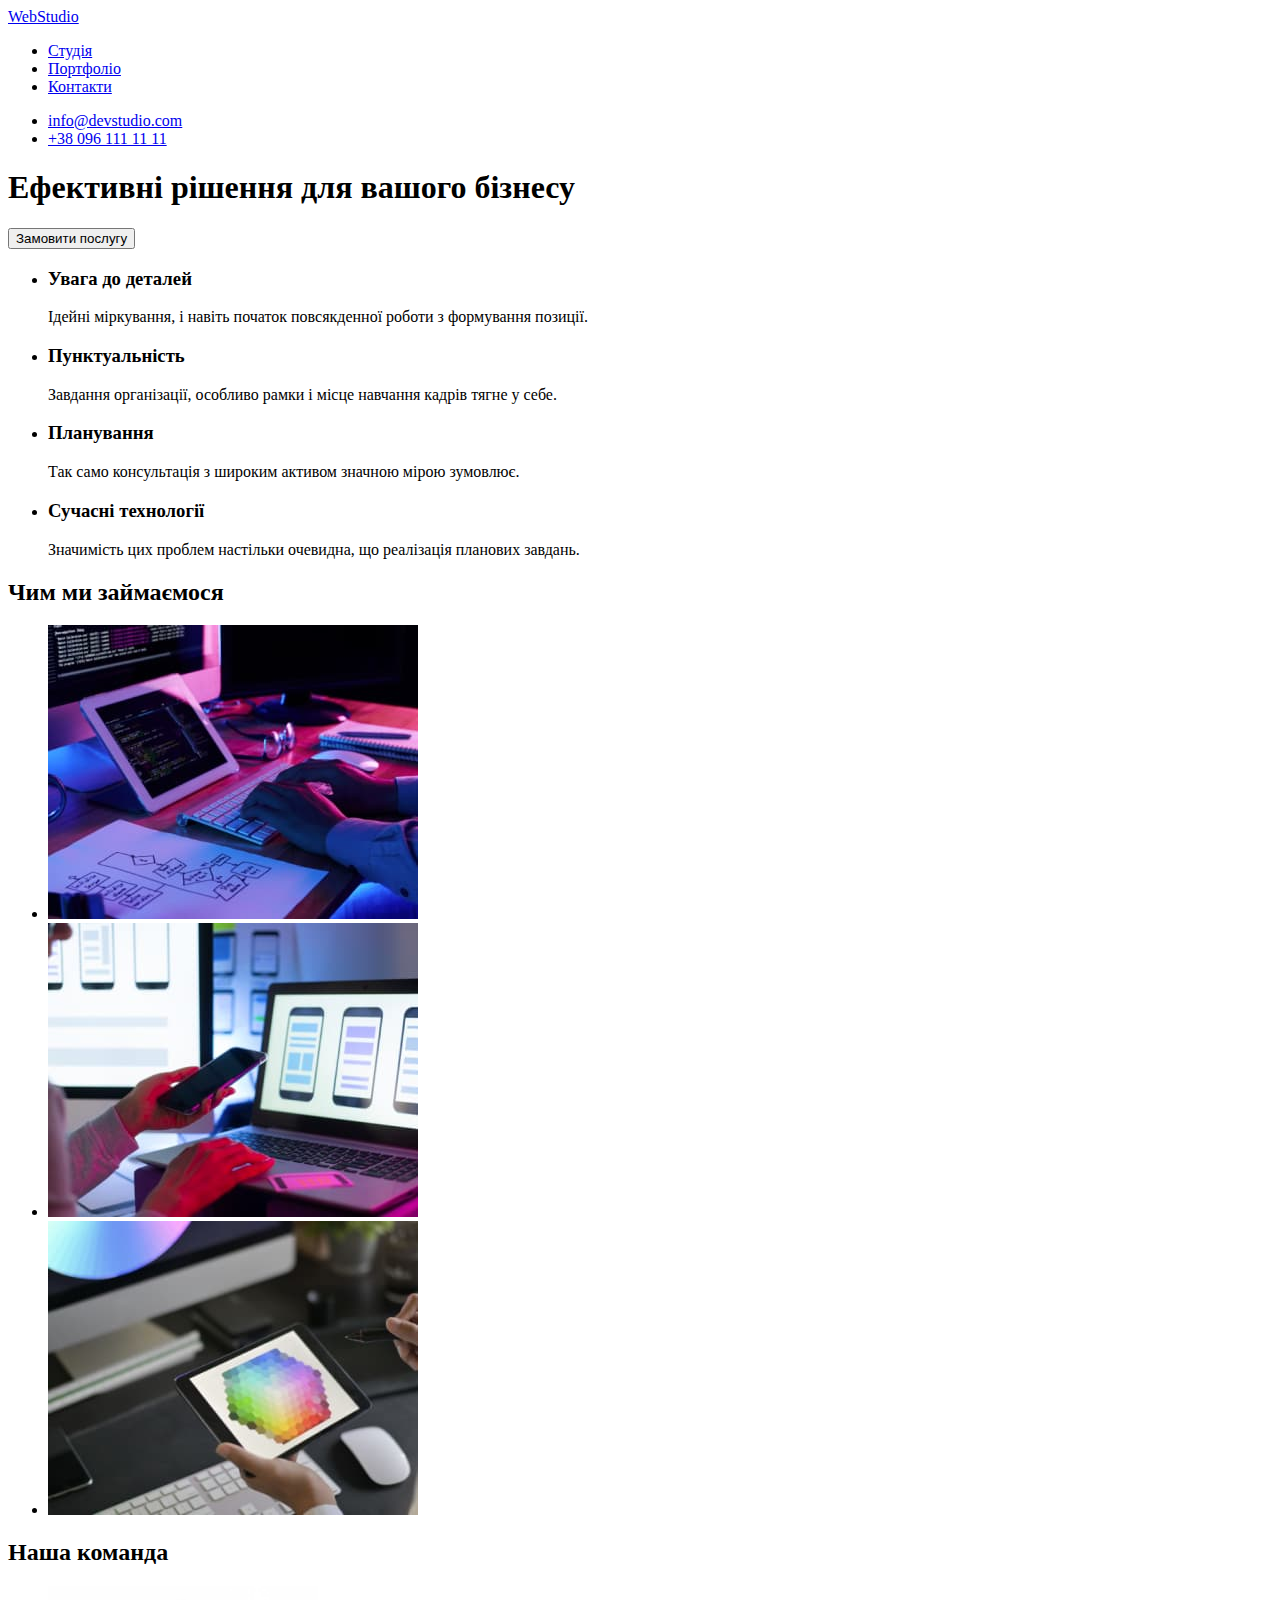
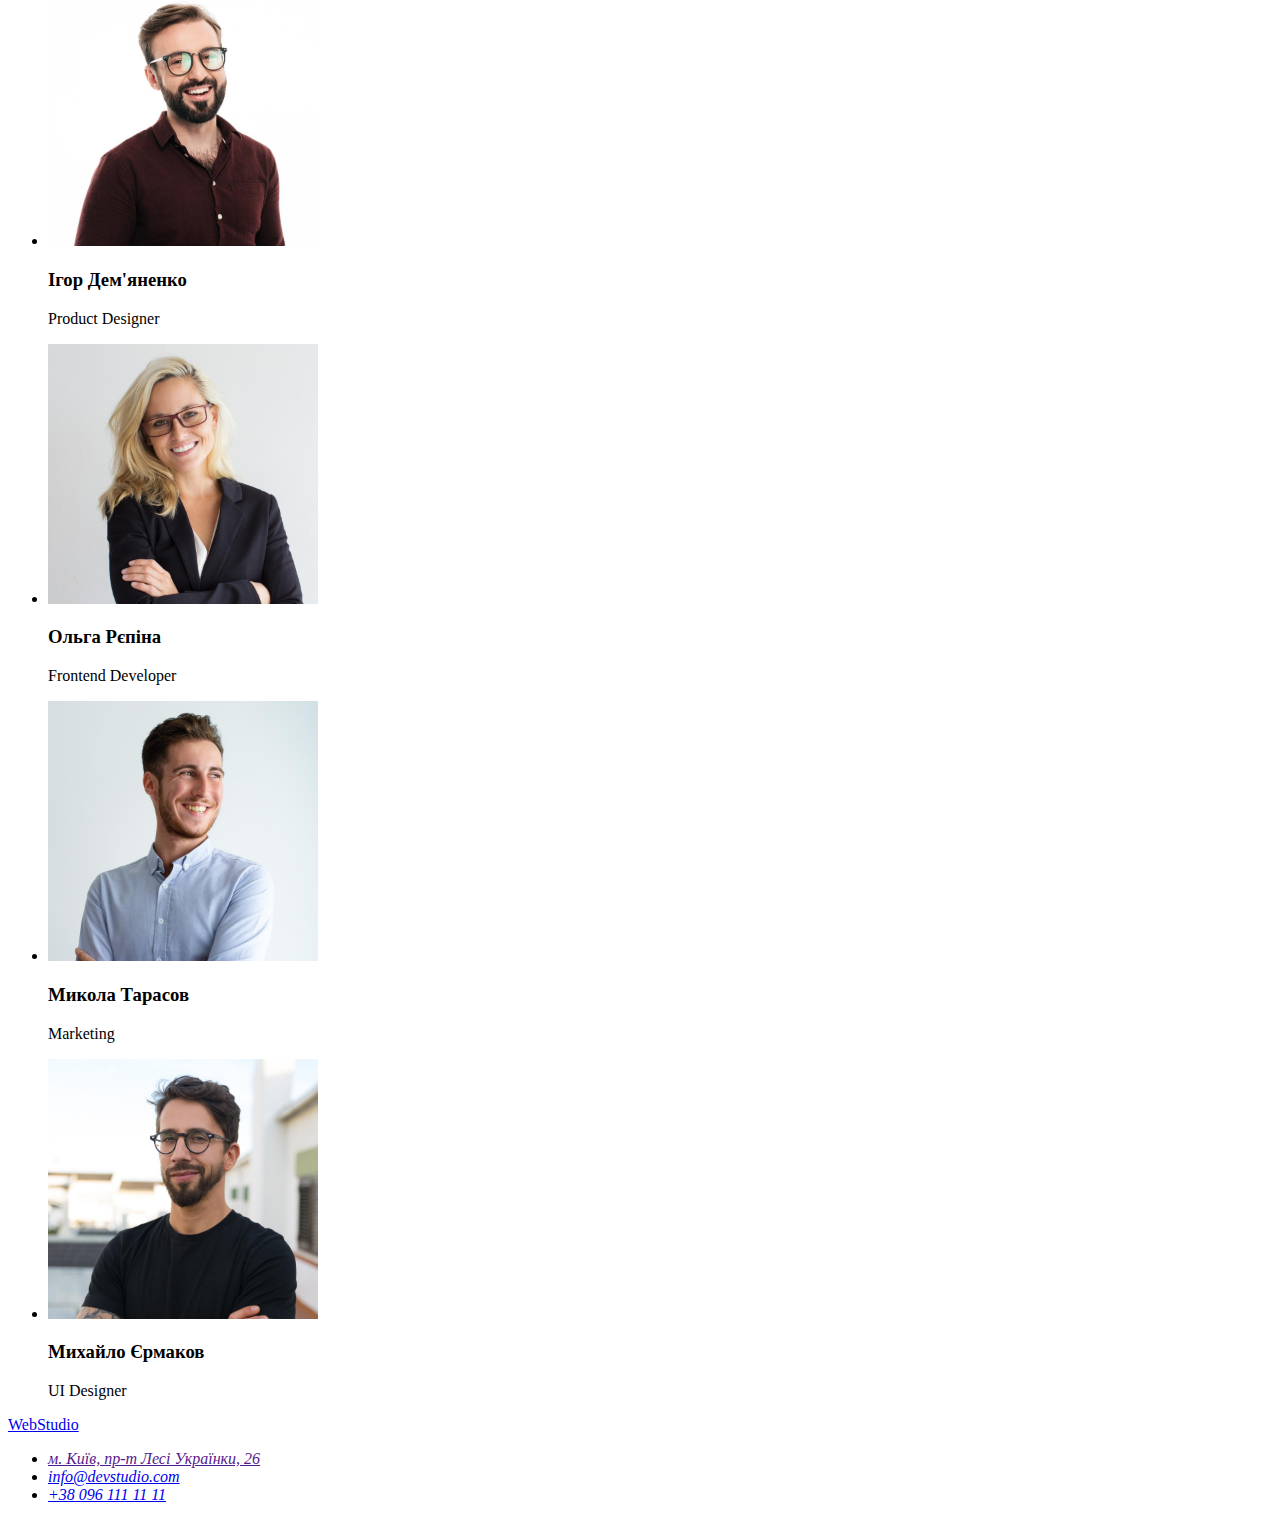
==== index.html @ a771fe7f "Start" ====
<!DOCTYPE html>
<html lang="uk">
  <head>
    <meta charset="UTF-8" />
    <meta http-equiv="X-UA-Compatible" content="IE=edge" />
    <meta name="viewport" content="width=device-width, initial-scale=1.0" />
    <title>Студія</title>
  </head>
  <body>
    <!-- Шапка -->
    <header>
      <!-- навігація -->
      <nav>
        <a href="./index.html">WebStudio</a>
        <ul>
          <li><a href="./index.html">Студія</a></li>
          <li><a href="#">Портфоліо</a></li>
          <li><a href="#">Контакти</a></li>
        </ul>
      </nav>
      <ul>
        <!-- контакти -->
        <li><a href="mailto:info@devstudio.com">info@devstudio.com</a></li>
        <li><a href="tel:+380961111111">+38 096 111 11 11</a></li>
      </ul>
    </header>
    <main>
      <!-- Герой -->
      <section>
        <h1>Ефективні рішення для вашого бізнесу</h1>
        <button type="button">Замовити послугу</button>
      </section>
      <!-- Переваги -->
      <section>
        <h2 hidden>Переваги</h2>
        <ul>
          <li>
            <h3>Увага до деталей</h3>
            <p>Ідейні міркування, і навіть початок повсякденної роботи з формування позиції.</p>
          </li>
          <li>
            <h3>Пунктуальність</h3>
            <p>Завдання організації, особливо рамки і місце навчання кадрів тягне у себе.</p>
          </li>
          <li>
            <h3>Планування</h3>
            <p>Так само консультація з широким активом значною мірою зумовлює.</p>
          </li>
          <li>
            <h3>Сучасні технології</h3>
            <p>Значимість цих проблем настільки очевидна, що реалізація планових завдань.</p>
          </li>
        </ul>
      </section>
      <!-- Чим ми займаємося -->
      <section>
        <h2>Чим ми займаємося</h2>
        <ul>
          <li><img src="./images/box1.jpg" alt="Пише код за клавіатурою" width="370" /></li>
          <li><img src="./images/box2.jpg" alt="Створення UI/UX для смартфонів" width="370" /></li>
          <li><img src="./images/box3.jpg" alt="Палітра на планшеті" width="370" /></li>
        </ul>
      </section>
      <!-- Наша команда -->
      <section>
        <h2>Наша команда</h2>
        <!-- карточки команди -->
        <ul>
          <li>
            <img src="./images/team1.jpg" alt="Бородань в окулярах посміхається" width="270" />
            <h3>Ігор Дем'яненко</h3>
            <p>Product Designer</p>
          </li>
          <li>
            <img src="./images/team2.jpg" alt="Блондинка в окулярах" width="270" />
            <h3>Ольга Рєпіна</h3>
            <p>Frontend Developer</p>
          </li>
          <li>
            <img src="./images/team3.jpg" alt="Чоловік посміхається" width="270" />
            <h3>Микола Тарасов</h3>
            <p>Marketing</p>
          </li>
          <li>
            <img src="./images/team4.jpg" alt="Бородань в окулярах" width="270" />
            <h3>Михайло Єрмаков</h3>
            <p>UI Designer</p>
          </li>
        </ul>
      </section>
    </main>
    <footer>
      <a href="./index.html">WebStudio</a>
      <address>
        <ul>
          <li><a href="">м. Київ, пр-т Лесі Українки, 26</a></li>
          <li><a href="mailto:info@devstudio.com">info@devstudio.com</a></li>
          <li><a href="tel:+380961111111">+38 096 111 11 11</a></li>
        </ul>
      </address>
    </footer>
  </body>
</html>
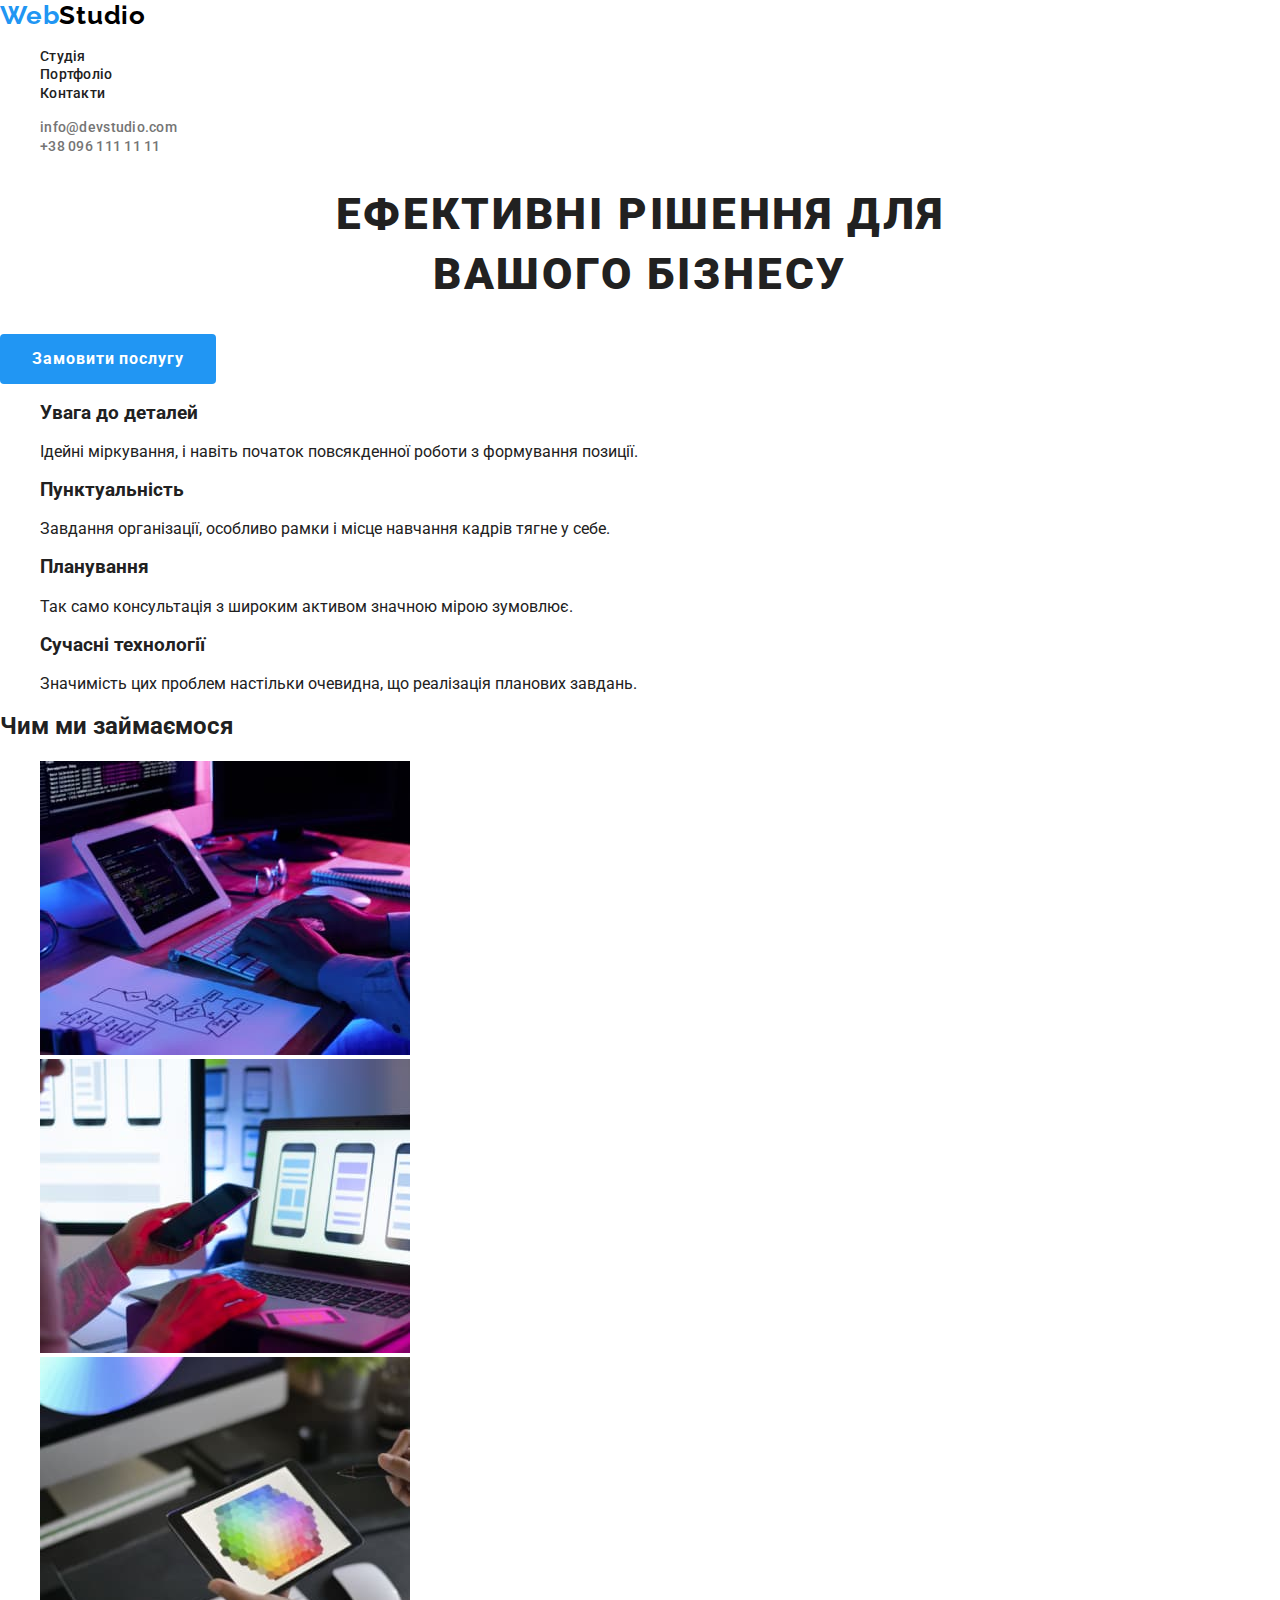
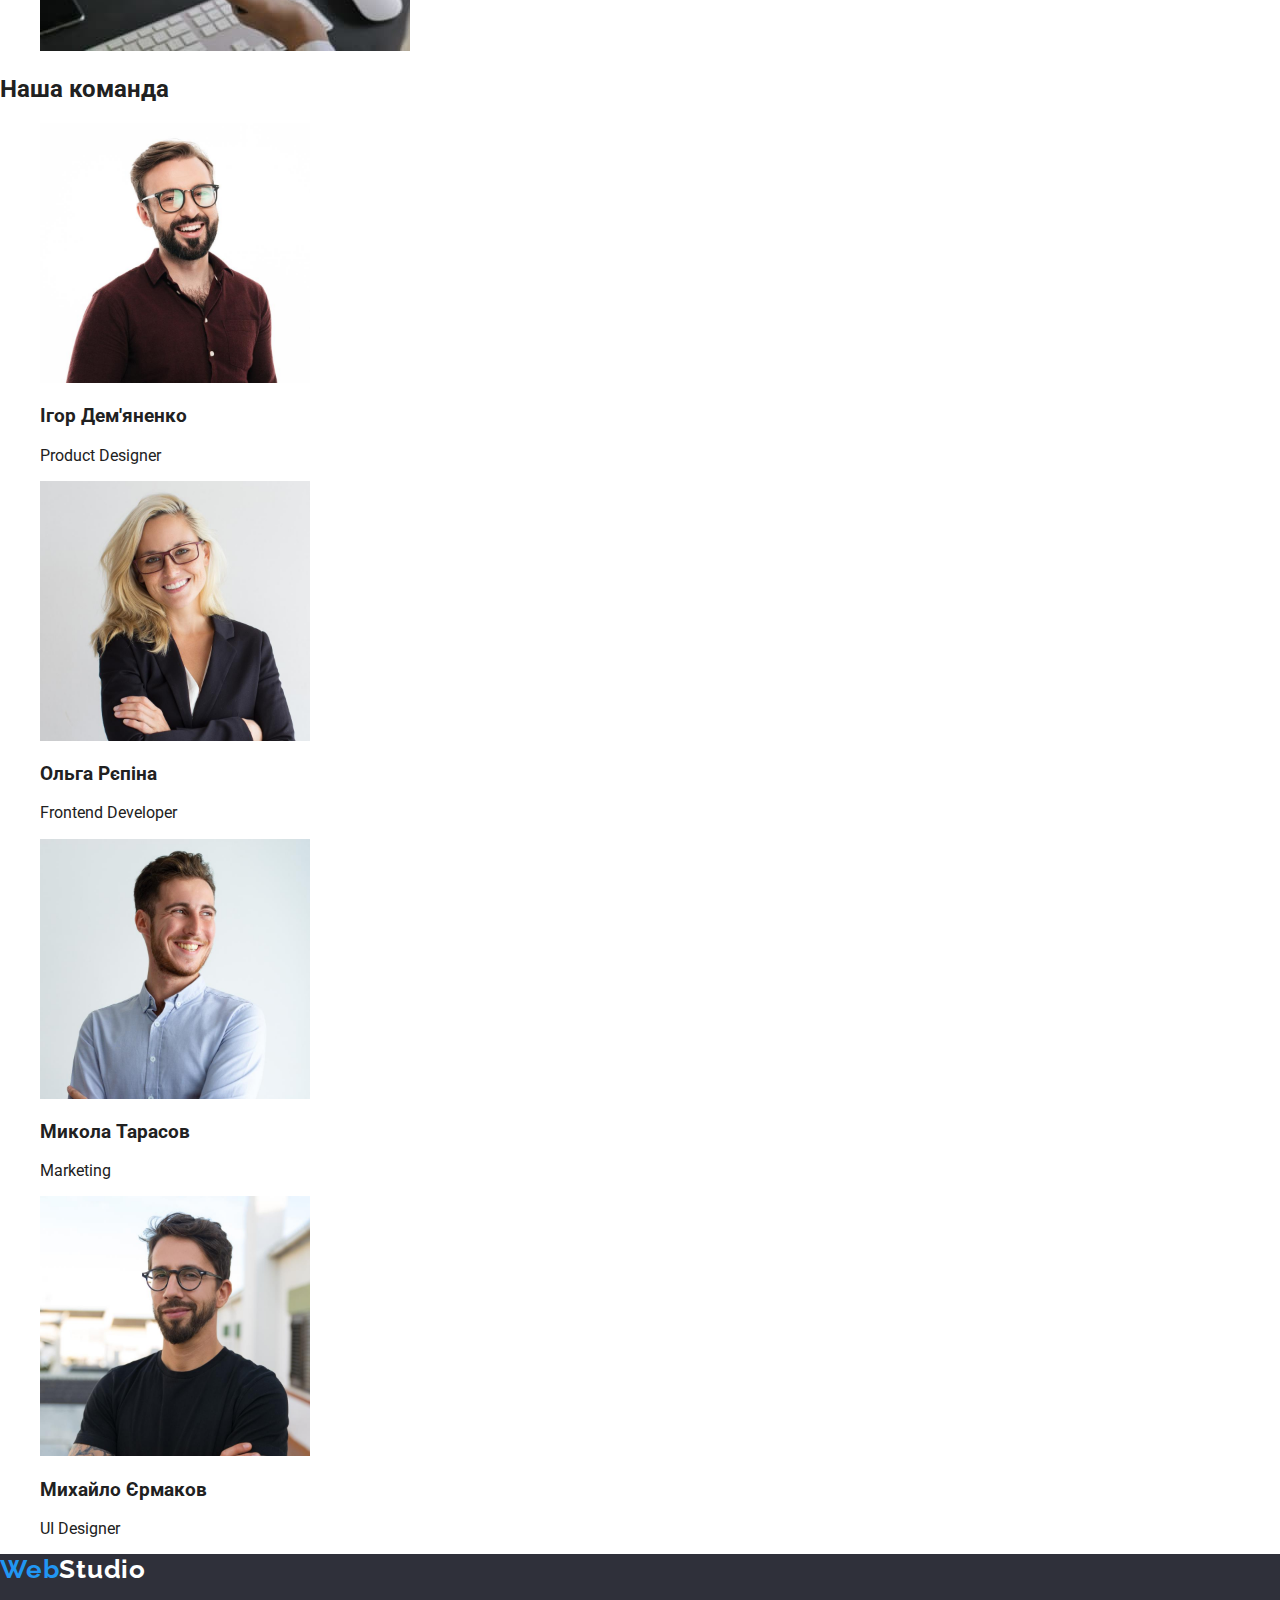
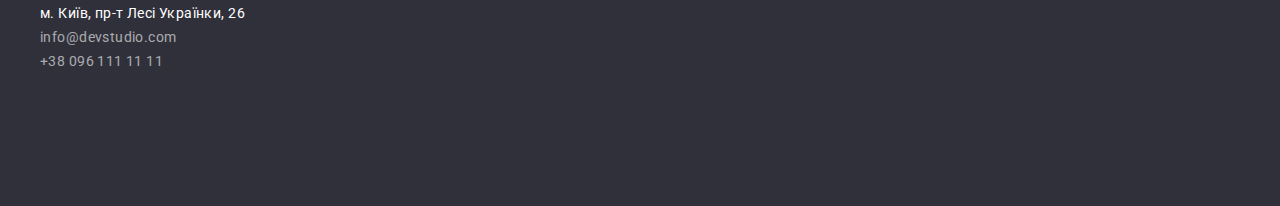
==== commit 5141abc1: "додає css" ====
--- a/index.html
+++ b/index.html
@@ -5,30 +5,44 @@
     <meta http-equiv="X-UA-Compatible" content="IE=edge" />
     <meta name="viewport" content="width=device-width, initial-scale=1.0" />
     <title>Студія</title>
+    <link rel="preconnect" href="https://fonts.googleapis.com" />
+    <link rel="preconnect" href="https://fonts.gstatic.com" crossorigin />
+    <link
+      href="https://fonts.googleapis.com/css2?family=Raleway:wght@700&family=Roboto:wght@400;500;700;900&display=swap"
+      rel="stylesheet"
+    />
+    <link
+      rel="stylesheet"
+      href="https://cdnjs.cloudflare.com/ajax/libs/modern-normalize/1.1.0/modern-normalize.min.css"
+    />
+    <link rel="stylesheet" href="./css/styles.css" />
   </head>
   <body>
     <!-- Шапка -->
     <header>
       <!-- навігація -->
       <nav>
-        <a href="./index.html">WebStudio</a>
+        <a href="./index.html" class="logo">Web<span class="black-logo">Studio</span></a>
         <ul>
-          <li><a href="./index.html">Студія</a></li>
-          <li><a href="#">Портфоліо</a></li>
-          <li><a href="#">Контакти</a></li>
+          <li><a class="nav-item" href="./index.html">Студія</a></li>
+          <li><a class="nav-item" href="./portfolio.html">Портфоліо</a></li>
+          <li><a class="nav-item" href="#">Контакти</a></li>
         </ul>
       </nav>
       <ul>
         <!-- контакти -->
-        <li><a href="mailto:info@devstudio.com">info@devstudio.com</a></li>
-        <li><a href="tel:+380961111111">+38 096 111 11 11</a></li>
+        <li><a class="contact-item" href="mailto:info@devstudio.com">info@devstudio.com</a></li>
+        <li><a class="contact-item" href="tel:+380961111111">+38 096 111 11 11</a></li>
       </ul>
     </header>
     <main>
       <!-- Герой -->
       <section>
-        <h1>Ефективні рішення для вашого бізнесу</h1>
-        <button type="button">Замовити послугу</button>
+        <h1>
+          Ефективні рішення для <br />
+          вашого бізнесу
+        </h1>
+        <button type="button" class="button-hero">Замовити послугу</button>
       </section>
       <!-- Переваги -->
       <section>
@@ -89,13 +103,13 @@
         </ul>
       </section>
     </main>
-    <footer>
-      <a href="./index.html">WebStudio</a>
+    <footer class="footer">
+      <a href="./index.html" class="logo">Web<span class="white-logo">Studio</span></a>
       <address>
         <ul>
-          <li><a href="">м. Київ, пр-т Лесі Українки, 26</a></li>
-          <li><a href="mailto:info@devstudio.com">info@devstudio.com</a></li>
-          <li><a href="tel:+380961111111">+38 096 111 11 11</a></li>
+          <li><a class="address-footer" href="">м. Київ, пр-т Лесі Українки, 26</a></li>
+          <li><a class="contact-footer" href="mailto:info@devstudio.com">info@devstudio.com</a></li>
+          <li><a class="contact-footer" href="tel:+380961111111">+38 096 111 11 11</a></li>
         </ul>
       </address>
     </footer>
--- a/css/styles.css
+++ b/css/styles.css
@@ -0,0 +1,139 @@
+:root {
+  --primary-text-color: #212121;
+  --secondary-text-color: #757575;
+  --accent-color: #2196f3;
+  --logo-black: #000000;
+  --logo-white: #ffffff;
+  --stroke-color: #eeeeee;
+  --text-color-in-footer: rgba(255, 255, 255, 0.6);
+  --bg-primary-color: #2f303a;
+  --white-color: #ffffff;
+  --bg-secondary-color: #f5f4fa;
+}
+
+body {
+  font-family: Roboto, sans-serif;
+  color: var(--primary-text-color);
+}
+
+.logo {
+  color: var(--accent-color);
+  font-family: 'Raleway';
+  font-weight: 700;
+  font-size: 26px;
+  line-height: 31px;
+  letter-spacing: 0.03em;
+  text-decoration: none;
+}
+.black-logo {
+  color: var(--logo-black);
+}
+.white-logo {
+  color: var(--logo-white);
+}
+
+li {
+  list-style-type: none;
+}
+
+.nav-item {
+  color: var(--primary-text-color);
+  text-decoration: none;
+  font-weight: 500;
+  font-size: 14px;
+  line-height: 16px;
+  letter-spacing: 0.02em;
+}
+
+.nav-item:hover,
+.nav-item:focus {
+  color: var(--accent-color);
+}
+
+.contact-item {
+  color: var(--secondary-text-color);
+  text-decoration: none;
+  font-weight: 500;
+  font-size: 14px;
+  line-height: 16px;
+  letter-spacing: 0.02em;
+}
+.contact-item:hover,
+.contact-item:focus {
+  color: var(--accent-color);
+}
+
+.footer {
+  background-color: var(--bg-primary-color);
+  height: 252px;
+}
+.address-footer {
+  color: var(--logo-white);
+  font-weight: 400;
+  font-style: normal;
+  font-size: 14px;
+  line-height: 24px;
+  letter-spacing: 0.03em;
+  text-decoration: none;
+}
+.address-footer:hover,
+.address-footer:focus {
+  color: var(--accent-color);
+}
+.contact-footer {
+  color: var(--text-color-in-footer);
+  font-weight: 400;
+  font-style: normal;
+  font-size: 14px;
+  line-height: 24px;
+  letter-spacing: 0.03em;
+  text-decoration: none;
+}
+.contact-footer:hover,
+.contact-footer:focus {
+  color: var(--accent-color);
+}
+h1 {
+  font-weight: 900;
+  font-size: 44px;
+  line-height: 60px;
+  text-align: center;
+  letter-spacing: 0.06em;
+  text-transform: uppercase;
+}
+
+.button-hero {
+  color: var(--white-color);
+  background-color: var(--accent-color);
+  cursor: pointer;
+  border: 0;
+  width: 216px;
+  height: 50px;
+  border-radius: 4px;
+  font-weight: 700;
+  font-size: 16px;
+  line-height: 30px;
+  text-align: center;
+  letter-spacing: 0.06em;
+}
+
+.button-filter {
+  color: var(--primary-text-color);
+  background-color: var(--bg-secondary-color);
+  cursor: pointer;
+  border: 0;
+  font-weight: 500;
+  font-size: 16px;
+  line-height: 26px;
+  text-align: center;
+  letter-spacing: 0.03em;
+  border-radius: 4px;
+}
+.button-filter:hover,
+.button-filter:focus {
+  color: var(--white-color);
+  background-color: var(--accent-color);
+  box-shadow: 0px 3px 1px rgba(0, 0, 0, 0.1), 0px 1px 2px rgba(0, 0, 0, 0.08),
+    0px 2px 2px rgba(0, 0, 0, 0.12);
+}
+/* TODO смотри в чеклист */
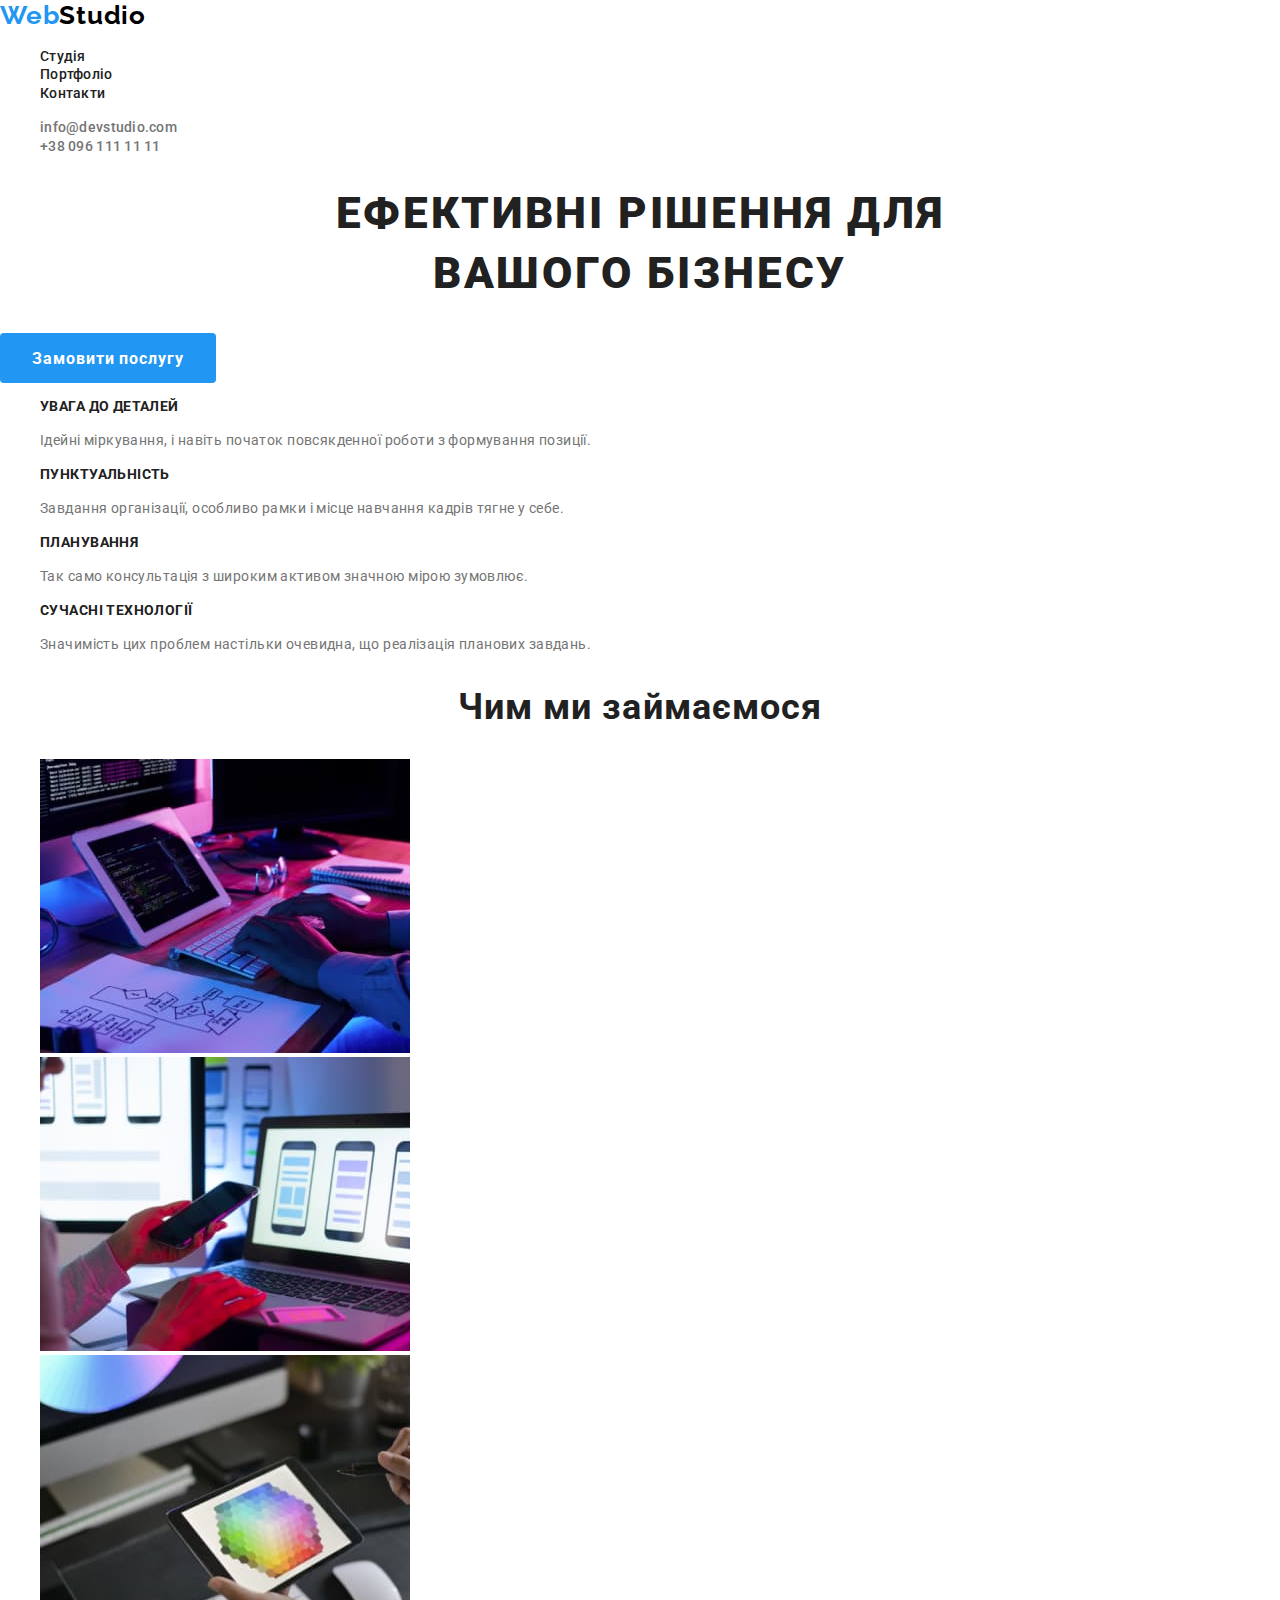
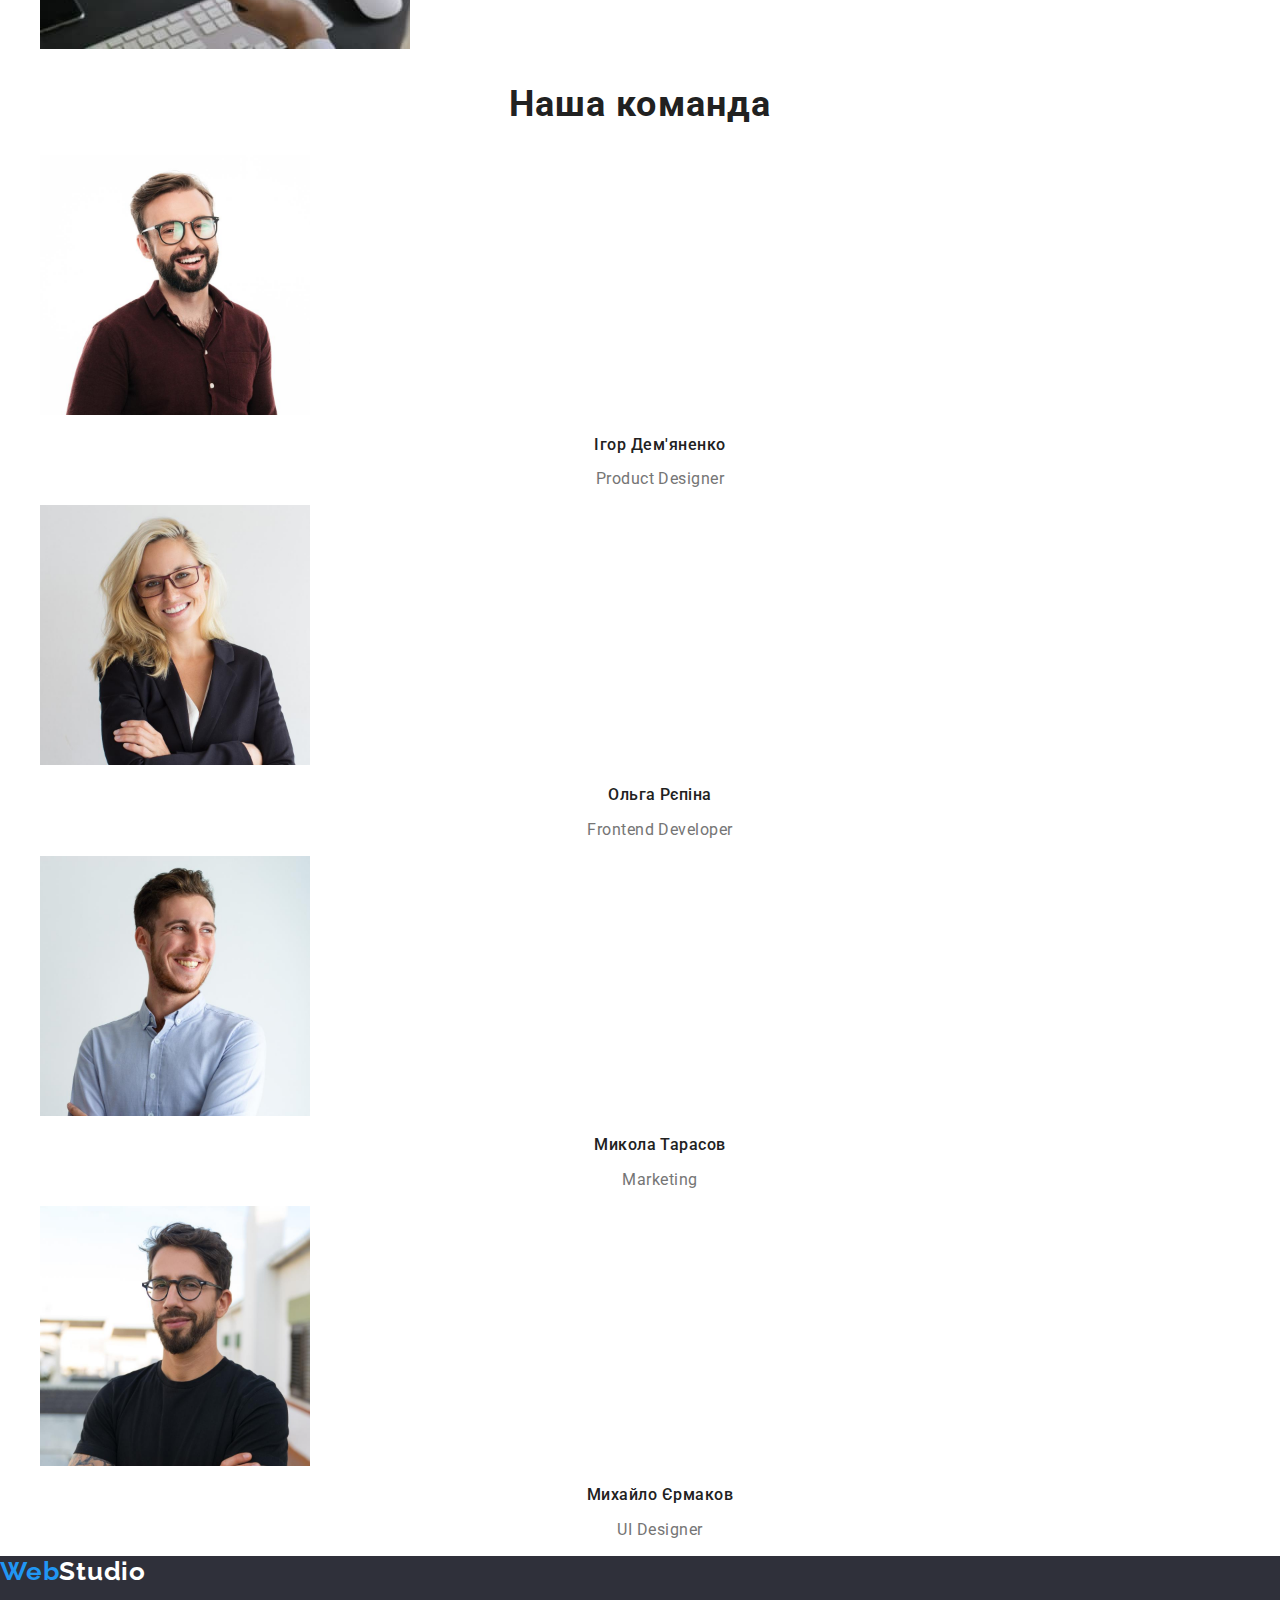
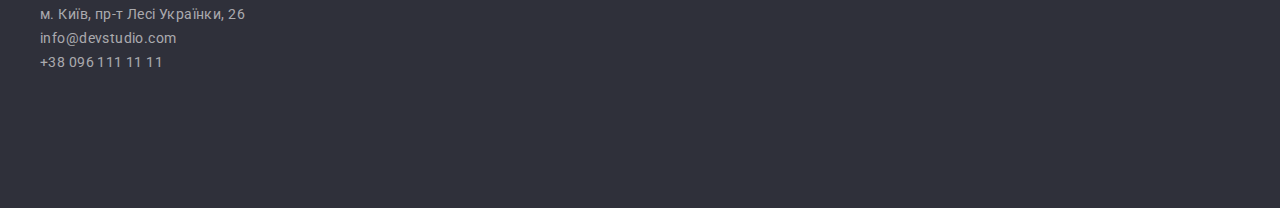
==== commit 9ec7a30b: "фінал дз 2" ====
--- a/index.html
+++ b/index.html
@@ -49,20 +49,20 @@
         <h2 hidden>Переваги</h2>
         <ul>
           <li>
-            <h3>Увага до деталей</h3>
-            <p>Ідейні міркування, і навіть початок повсякденної роботи з формування позиції.</p>
+            <h3 class="benefits-title">Увага до деталей</h3>
+            <p class="benefits-item">Ідейні міркування, і навіть початок повсякденної роботи з формування позиції.</p>
           </li>
           <li>
-            <h3>Пунктуальність</h3>
-            <p>Завдання організації, особливо рамки і місце навчання кадрів тягне у себе.</p>
+            <h3 class="benefits-title">Пунктуальність</h3>
+            <p class="benefits-item">Завдання організації, особливо рамки і місце навчання кадрів тягне у себе.</p>
           </li>
           <li>
-            <h3>Планування</h3>
-            <p>Так само консультація з широким активом значною мірою зумовлює.</p>
+            <h3 class="benefits-title">Планування</h3>
+            <p class="benefits-item">Так само консультація з широким активом значною мірою зумовлює.</p>
           </li>
           <li>
-            <h3>Сучасні технології</h3>
-            <p>Значимість цих проблем настільки очевидна, що реалізація планових завдань.</p>
+            <h3 class="benefits-title">Сучасні технології</h3>
+            <p class="benefits-item">Значимість цих проблем настільки очевидна, що реалізація планових завдань.</p>
           </li>
         </ul>
       </section>
@@ -82,23 +82,23 @@
         <ul>
           <li>
             <img src="./images/team1.jpg" alt="Бородань в окулярах посміхається" width="270" />
-            <h3>Ігор Дем'яненко</h3>
-            <p>Product Designer</p>
+            <h3 class="team-title">Ігор Дем'яненко</h3>
+            <p class="team-item">Product Designer</p>
           </li>
           <li>
             <img src="./images/team2.jpg" alt="Блондинка в окулярах" width="270" />
-            <h3>Ольга Рєпіна</h3>
-            <p>Frontend Developer</p>
+            <h3 class="team-title">Ольга Рєпіна</h3>
+            <p class="team-item">Frontend Developer</p>
           </li>
           <li>
             <img src="./images/team3.jpg" alt="Чоловік посміхається" width="270" />
-            <h3>Микола Тарасов</h3>
-            <p>Marketing</p>
+            <h3 class="team-title">Микола Тарасов</h3>
+            <p class="team-item">Marketing</p>
           </li>
           <li>
             <img src="./images/team4.jpg" alt="Бородань в окулярах" width="270" />
-            <h3>Михайло Єрмаков</h3>
-            <p>UI Designer</p>
+            <h3 class="team-title">Михайло Єрмаков</h3>
+            <p class="team-item">UI Designer</p>
           </li>
         </ul>
       </section>
@@ -107,7 +107,7 @@
       <a href="./index.html" class="logo">Web<span class="white-logo">Studio</span></a>
       <address>
         <ul>
-          <li><a class="address-footer" href="">м. Київ, пр-т Лесі Українки, 26</a></li>
+          <li><a class="contact-footer" href="https://goo.gl/maps/CPtrU1FHBa2aNyZL9" target="_blank" rel="noopener noreferrer nofollow">м. Київ, пр-т Лесі Українки, 26</a></li>
           <li><a class="contact-footer" href="mailto:info@devstudio.com">info@devstudio.com</a></li>
           <li><a class="contact-footer" href="tel:+380961111111">+38 096 111 11 11</a></li>
         </ul>
--- a/css/styles.css
+++ b/css/styles.css
@@ -21,7 +21,7 @@
   font-family: 'Raleway';
   font-weight: 700;
   font-size: 26px;
-  line-height: 31px;
+  line-height: 1.19;
   letter-spacing: 0.03em;
   text-decoration: none;
 }
@@ -41,7 +41,7 @@
   text-decoration: none;
   font-weight: 500;
   font-size: 14px;
-  line-height: 16px;
+  line-height: 1.14;
   letter-spacing: 0.02em;
 }
 
@@ -55,7 +55,7 @@
   text-decoration: none;
   font-weight: 500;
   font-size: 14px;
-  line-height: 16px;
+  line-height: 1.14;
   letter-spacing: 0.02em;
 }
 .contact-item:hover,
@@ -69,10 +69,8 @@
 }
 .address-footer {
   color: var(--logo-white);
-  font-weight: 400;
-  font-style: normal;
   font-size: 14px;
-  line-height: 24px;
+  line-height: 1.71;
   letter-spacing: 0.03em;
   text-decoration: none;
 }
@@ -82,10 +80,9 @@
 }
 .contact-footer {
   color: var(--text-color-in-footer);
-  font-weight: 400;
   font-style: normal;
   font-size: 14px;
-  line-height: 24px;
+  line-height: 1.71;
   letter-spacing: 0.03em;
   text-decoration: none;
 }
@@ -96,7 +93,7 @@
 h1 {
   font-weight: 900;
   font-size: 44px;
-  line-height: 60px;
+  line-height: 1.36;
   text-align: center;
   letter-spacing: 0.06em;
   text-transform: uppercase;
@@ -112,7 +109,7 @@
   border-radius: 4px;
   font-weight: 700;
   font-size: 16px;
-  line-height: 30px;
+  line-height: 1.87;
   text-align: center;
   letter-spacing: 0.06em;
 }
@@ -124,7 +121,7 @@
   border: 0;
   font-weight: 500;
   font-size: 16px;
-  line-height: 26px;
+  line-height: 1.62;
   text-align: center;
   letter-spacing: 0.03em;
   border-radius: 4px;
@@ -136,4 +133,61 @@
   box-shadow: 0px 3px 1px rgba(0, 0, 0, 0.1), 0px 1px 2px rgba(0, 0, 0, 0.08),
     0px 2px 2px rgba(0, 0, 0, 0.12);
 }
+
+/* Переваги */
+.benefits-title {
+  font-family: 'Roboto';
+  font-weight: 700;
+  font-size: 14px;
+  line-height: 1.14;
+  letter-spacing: 0.03em;
+  text-transform: uppercase;
+}
+
+.benefits-item {
+  font-size: 14px;
+  line-height: 1.71;
+  letter-spacing: 0.03em;
+  color: var(--secondary-text-color);
+}
+
+/* Чим ми займаємось */
+h2 {
+  font-weight: 700;
+  font-size: 36px;
+  line-height: 1.16;
+  text-align: center;
+  letter-spacing: 0.03em;
+}
+
+/* Наша команда */
+.team-title {
+  font-weight: 500;
+  font-size: 16px;
+  line-height: 1.18;
+  text-align: center;
+  letter-spacing: 0.03em;
+}
+
+.team-item {
+  font-size: 16px;
+  line-height: 1.18;
+  text-align: center;
+  letter-spacing: 0.03em;
+  color: var(--secondary-text-color);
+}
+
+/* Картки портфоліо */
+.card-title {
+  font-weight: 700;
+  font-size: 18px;
+  line-height: 2;
+  letter-spacing: 0.06em;
+}
+.card-item {
+  font-size: 16px;
+  line-height: 1.87;
+  letter-spacing: 0.03em;
+  color: var(--secondary-text-color);
+}
 /* TODO смотри в чеклист */
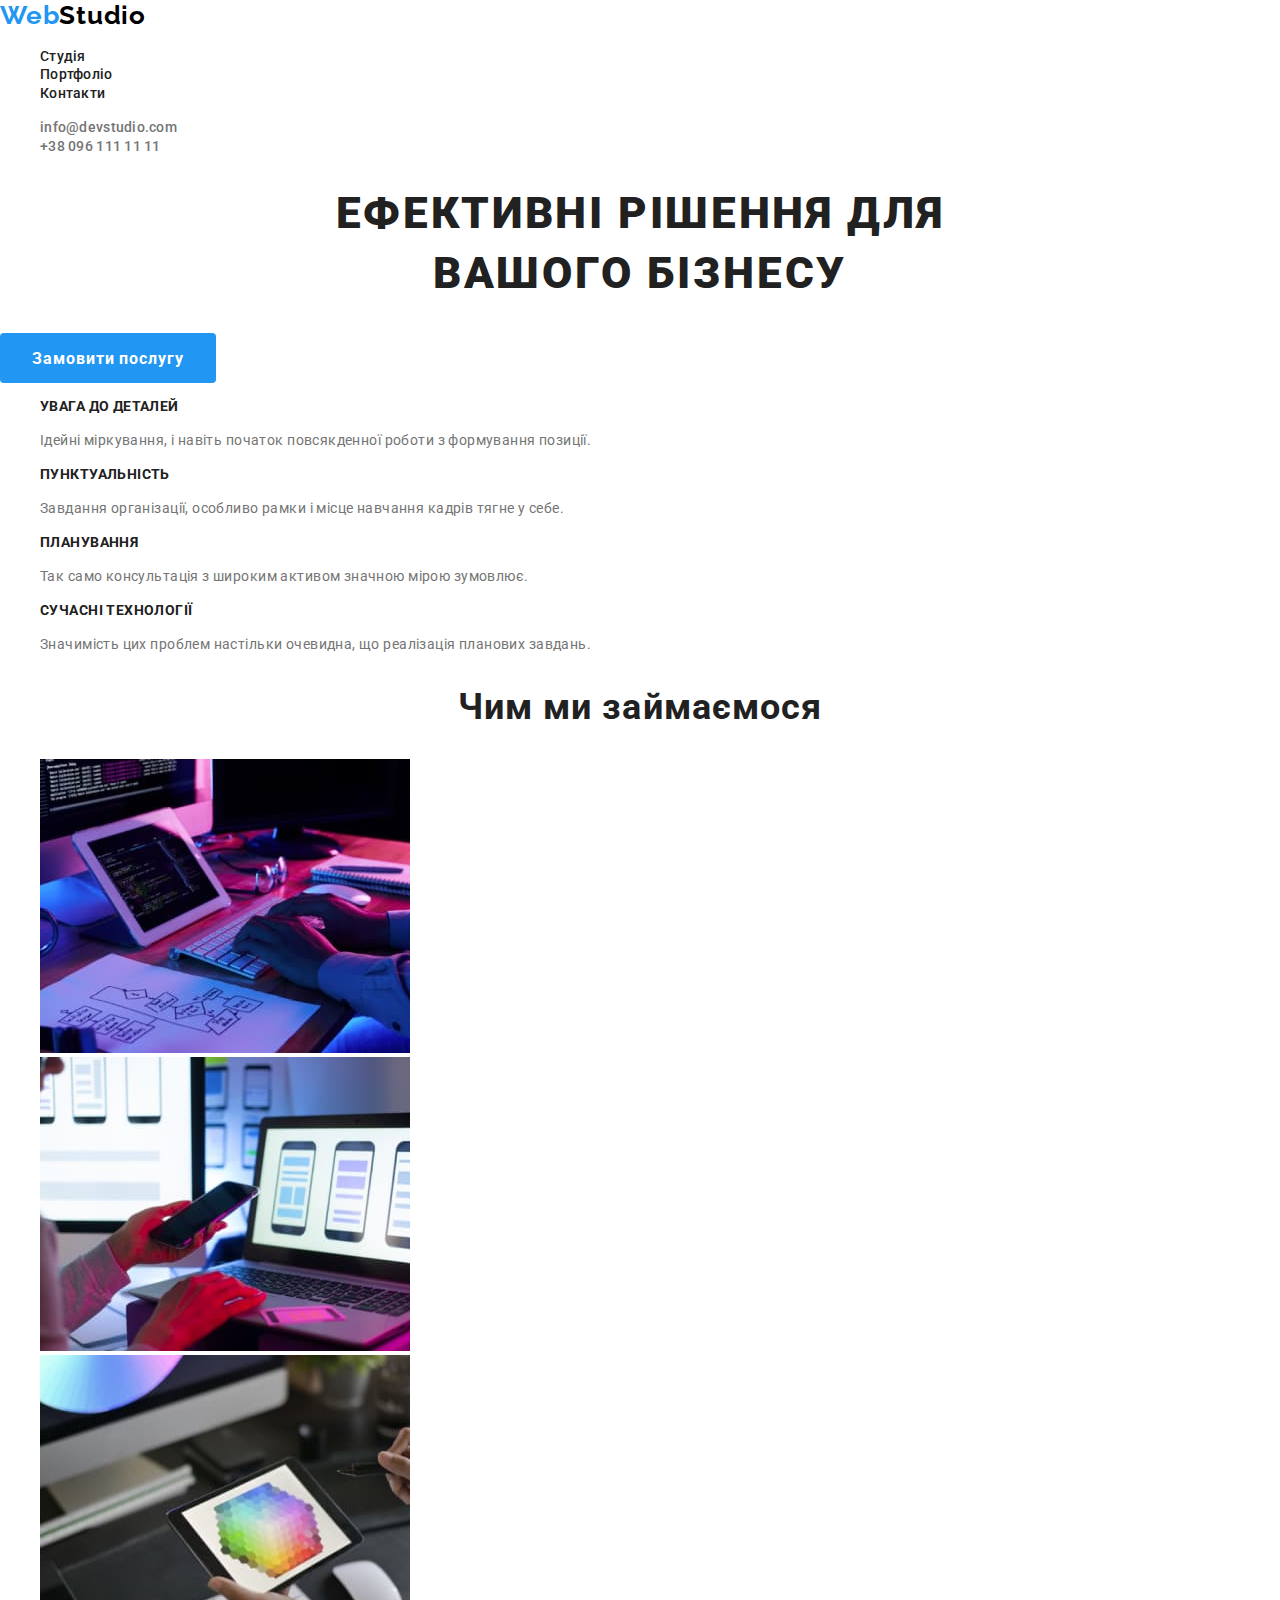
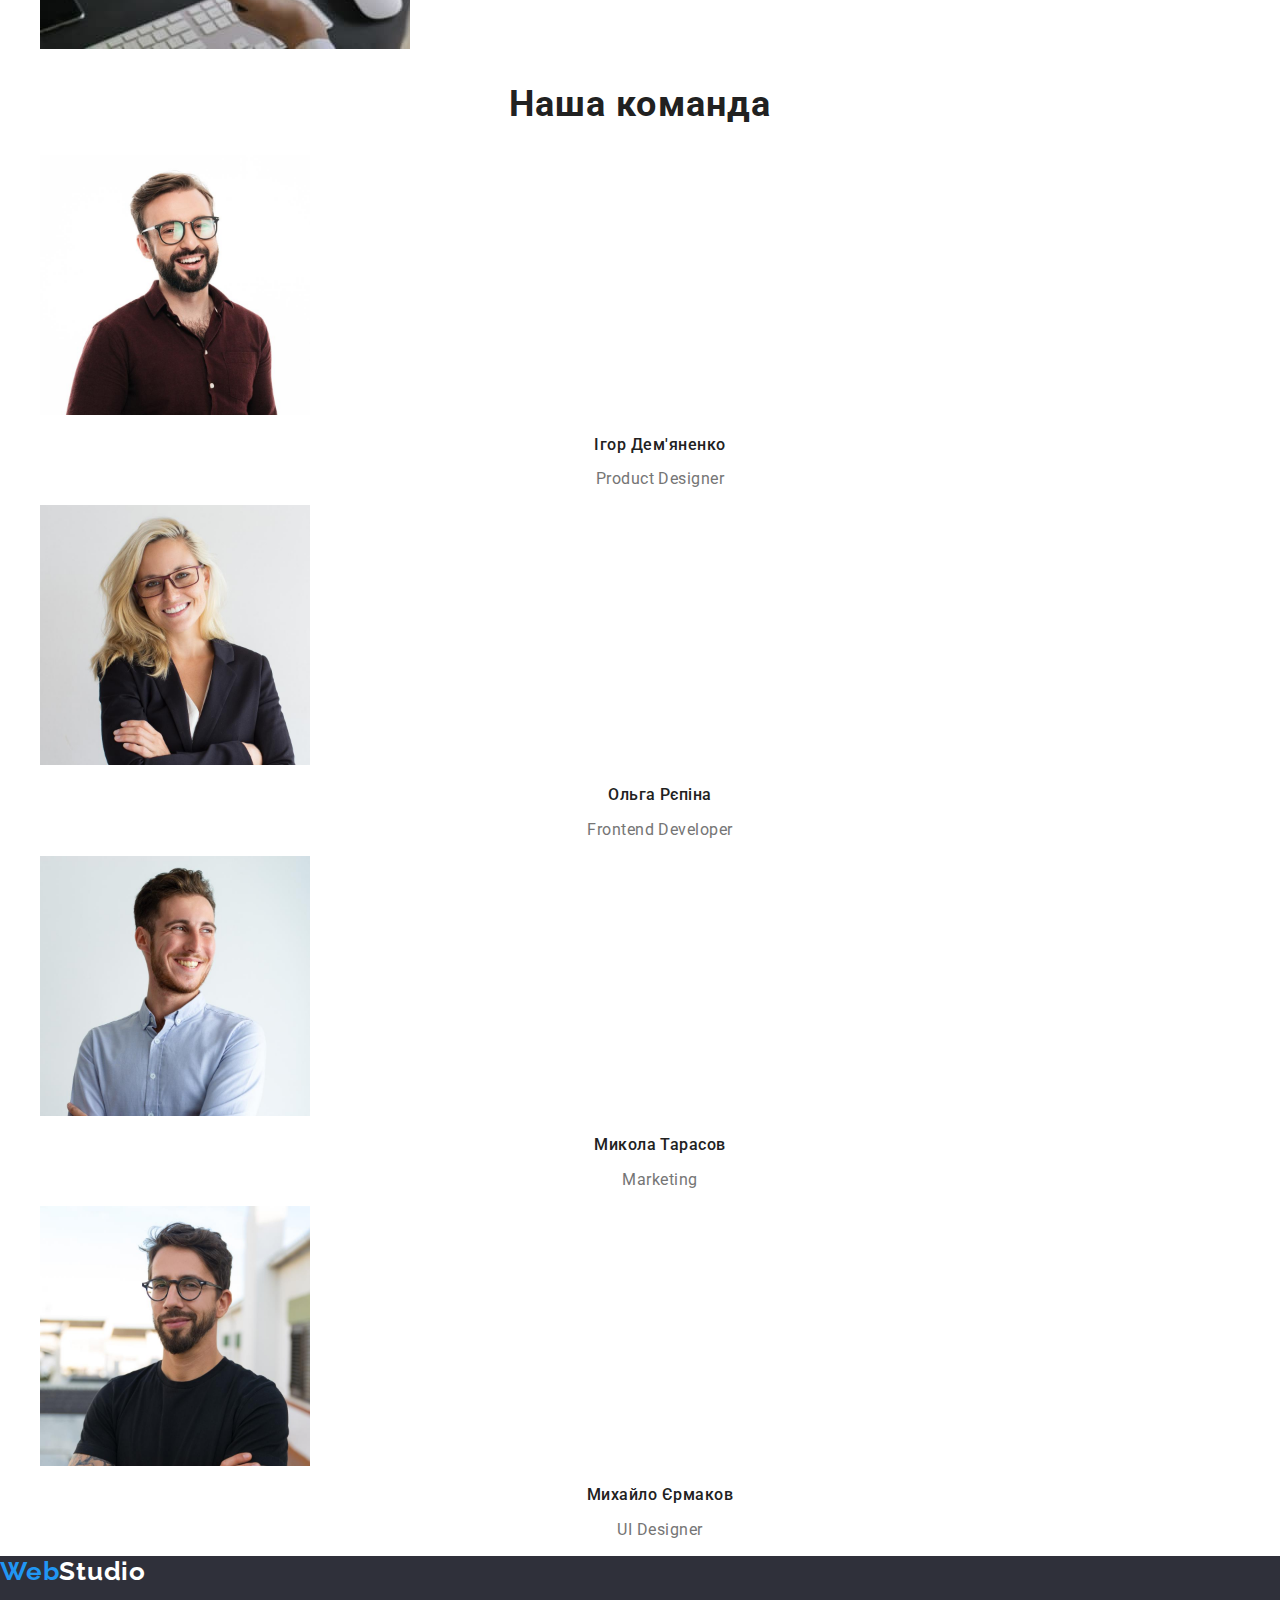
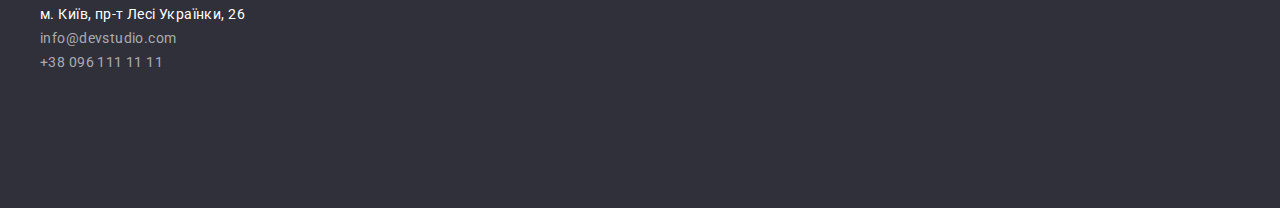
==== commit 75979beb: "вносить коррективи від ментора" ====
--- a/index.html
+++ b/index.html
@@ -107,7 +107,7 @@
       <a href="./index.html" class="logo">Web<span class="white-logo">Studio</span></a>
       <address>
         <ul>
-          <li><a class="contact-footer" href="https://goo.gl/maps/CPtrU1FHBa2aNyZL9" target="_blank" rel="noopener noreferrer nofollow">м. Київ, пр-т Лесі Українки, 26</a></li>
+          <li><a class="address-footer" href="https://goo.gl/maps/CPtrU1FHBa2aNyZL9" target="_blank" rel="noopener noreferrer nofollow">м. Київ, пр-т Лесі Українки, 26</a></li>
           <li><a class="contact-footer" href="mailto:info@devstudio.com">info@devstudio.com</a></li>
           <li><a class="contact-footer" href="tel:+380961111111">+38 096 111 11 11</a></li>
         </ul>
--- a/css/styles.css
+++ b/css/styles.css
@@ -69,6 +69,7 @@
 }
 .address-footer {
   color: var(--logo-white);
+  font-style: normal;
   font-size: 14px;
   line-height: 1.71;
   letter-spacing: 0.03em;
